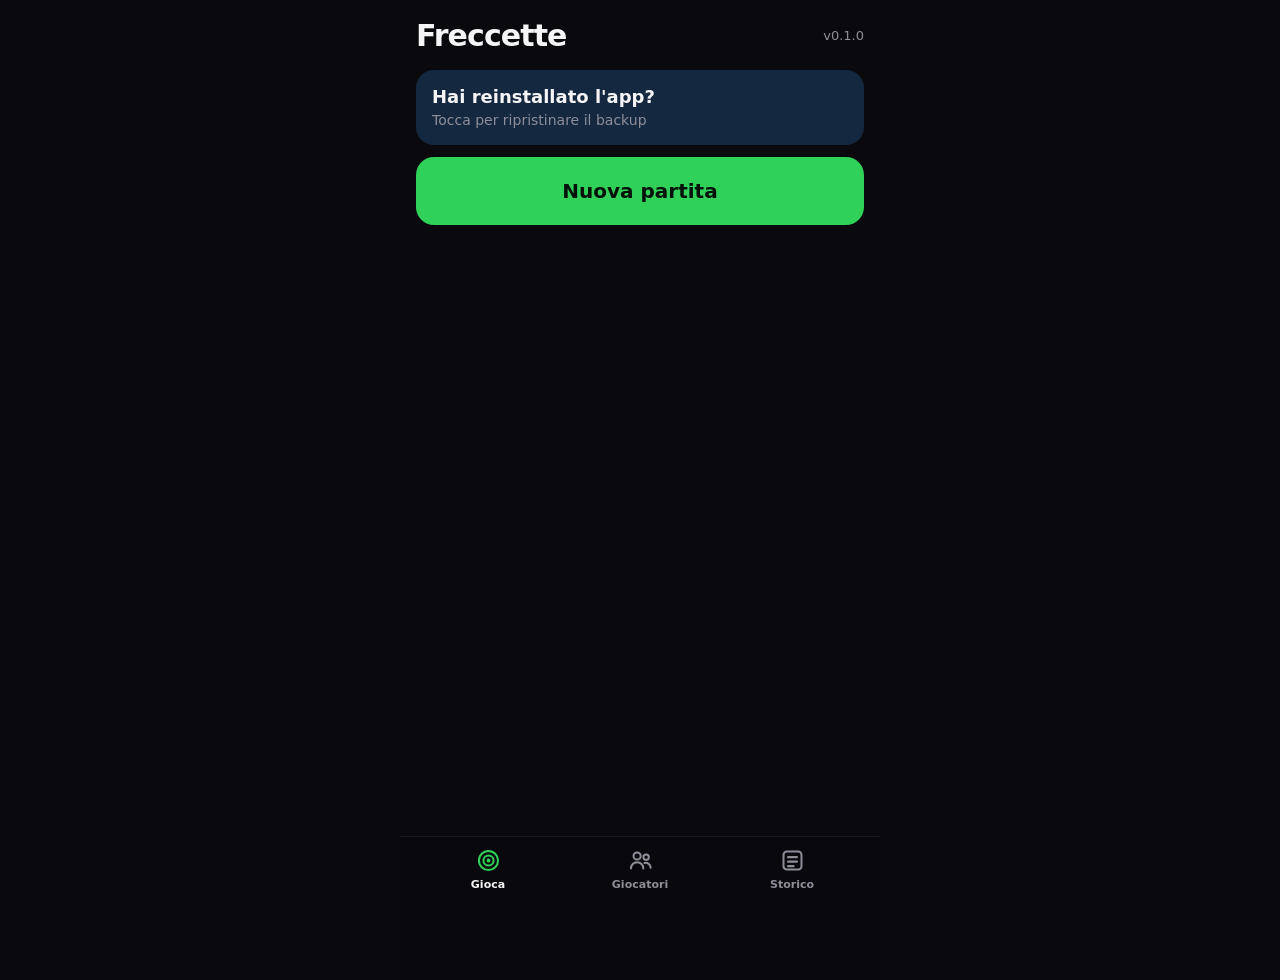
==== index.html @ 5a9f09fc "v0.1.0: app completa (schermate, partita, voce, bot, statistiche, backup) Co-Authored-By: Claude Opu" ====
<!doctype html>
<html lang="it">
<head>
<meta charset="utf-8">
<meta name="viewport" content="width=device-width,initial-scale=1,viewport-fit=cover">
<meta name="apple-mobile-web-app-capable" content="yes">
<meta name="mobile-web-app-capable" content="yes">
<meta name="apple-mobile-web-app-status-bar-style" content="black-translucent">
<meta name="apple-mobile-web-app-title" content="Freccette">
<meta name="theme-color" content="#0A0A0E">
<link rel="manifest" href="manifest.json">
<link rel="apple-touch-icon" href="img/icona-180.png">
<link rel="icon" href="img/icona-180.png">
<link rel="stylesheet" href="app.css">
<title>Freccette</title>
</head>
<body>
<main id="app" class="app"></main>
<nav id="tabbar" class="tabbar" hidden></nav>
<div id="sheet" class="sheet" hidden></div>
<input type="file" id="impfile" accept="application/json,.json" hidden>
<script src="js/board.js"></script>
<script src="js/checkout.js"></script>
<script src="js/parse.js"></script>
<script src="js/game.js"></script>
<script src="js/bot.js"></script>
<script src="js/stats.js"></script>
<script src="js/store.js"></script>
<script src="js/voice.js"></script>
<script src="js/app.js"></script>
<script src="js/views.js"></script>
<script src="js/play.js"></script>
</body>
</html>
---- app.css ----
:root {
  --bg: #0A0A0E;
  --surface: #16161C;
  --surface-2: #1E1E26;
  --line: #2A2A33;
  --text: #F5F5F7;
  --muted: #8E8E99;
  --green: #30D158;
  --red: #FF453A;
  --gold: #FFD60A;
  --accent: var(--green);
  --r: 18px;
  color-scheme: dark;
}
[hidden] { display: none !important; }
* { box-sizing: border-box; -webkit-tap-highlight-color: transparent; }
html, body { margin: 0; height: 100%; }
body {
  background: var(--bg); color: var(--text);
  font: 16px/1.4 -apple-system, BlinkMacSystemFont, "SF Pro Text", system-ui, sans-serif;
  -webkit-user-select: none; user-select: none; -webkit-font-smoothing: antialiased;
}
button, input { font: inherit; color: inherit; }
button { border: 0; background: none; padding: 0; cursor: pointer; touch-action: manipulation; }
button:disabled { opacity: .35; cursor: default; }
.num, .rem, .stat b, td b { font-variant-numeric: tabular-nums; }
.muted { color: var(--muted); }
.small { font-size: 13px; text-align: center; }

.app {
  max-width: 480px; margin: 0 auto; min-height: 100%;
  padding: calc(env(safe-area-inset-top) + 14px) 16px calc(env(safe-area-inset-bottom) + 24px);
  display: flex; flex-direction: column; gap: 12px;
}
/* Con il menu: la pagina scorre dentro, la barra resta in fondo (niente position: fixed, come Flow) */
body.has-tabs { position: fixed; inset: 0; display: flex; flex-direction: column; overflow: hidden; }
body.has-tabs .app { flex: 1 1 auto; min-height: 0; width: 100%; overflow-y: auto; -webkit-overflow-scrolling: touch; overscroll-behavior: contain; }
body.has-tabs .app > * { flex-shrink: 0; }
.tabbar {
  position: relative; z-index: 10; flex: none; width: 100%; max-width: 480px; margin: 0 auto;
  display: grid; grid-auto-flow: column; grid-auto-columns: 1fr;
  padding: 4px 12px max(calc(env(safe-area-inset-bottom) - 28px), 2px);
  background: color-mix(in srgb, var(--bg) 82%, transparent);
  -webkit-backdrop-filter: blur(18px) saturate(1.4); backdrop-filter: blur(18px) saturate(1.4);
  border-top: 1px solid rgba(255,255,255,.06);
}
.tabbar::after { content: ""; position: absolute; left: 0; right: 0; top: 100%; height: 80px; background: inherit; }
.tabbar button { display: flex; flex-direction: column; align-items: center; gap: 3px; padding: 6px 0; color: var(--muted); font-size: 11px; font-weight: 600; }
.tabbar svg { width: 27px; height: 27px; fill: none; stroke: currentColor; stroke-width: 1.8; stroke-linecap: round; stroke-linejoin: round; }
.tabbar button.on { color: var(--text); }
.tabbar button.on svg { stroke: var(--accent); }

/* Testata */
.top { display: flex; align-items: center; gap: 8px; min-height: 44px; }
.top h1 { margin: 0; font-size: 30px; font-weight: 800; letter-spacing: -.03em; flex: 1; overflow: hidden; text-overflow: ellipsis; white-space: nowrap; }
.back { font-size: 34px; line-height: 1; width: 36px; height: 44px; color: var(--accent); }
.ver { color: var(--muted); font-size: 13px; padding: 10px 0 10px 12px; }
h2 { margin: 10px 0 0; font-size: 15px; color: var(--muted); font-weight: 700; }
.sub { margin: -6px 0 0; color: var(--muted); }

/* Elementi comuni */
.card { display: flex; flex-direction: column; gap: 2px; width: 100%; text-align: left; padding: 14px 16px; border-radius: var(--r); background: var(--surface); }
.card em { font-style: normal; font-size: 12px; font-weight: 800; letter-spacing: .08em; text-transform: uppercase; color: var(--accent); }
.card b { font-size: 18px; }
.card b i, .big2 i { font-style: normal; color: var(--muted); }
.card span { color: var(--muted); font-size: 14px; }
.card.bk { background: color-mix(in srgb, #0A84FF 16%, var(--surface)); }
.card.big2 { display: block; font-size: 20px; }
.btn { display: block; width: 100%; padding: 14px; border-radius: 14px; background: var(--accent); color: #04120A; font-weight: 800; font-size: 17px; text-align: center; }
.btn.big { padding: 20px; font-size: 20px; border-radius: var(--r); }
.btn.ghost { background: var(--surface-2); color: var(--text); font-weight: 700; }
.btn.danger { background: var(--red); color: #fff; }
.btn.ghost.danger { background: var(--surface-2); color: var(--red); }
.row2 { display: flex; gap: 10px; }
.row2 > * { flex: 1; }

/* Nuova partita */
.field { display: flex; flex-direction: column; gap: 8px; }
.field > label { color: var(--muted); font-size: 14px; font-weight: 600; }
.seg { display: flex; background: var(--surface); border-radius: 12px; padding: 3px; }
.seg button { flex: 1; padding: 10px 0; border-radius: 10px; font-weight: 700; color: var(--muted); }
.seg button.on { background: var(--surface-2); color: var(--text); box-shadow: inset 0 0 0 1.5px var(--accent); }
.lineup { display: flex; flex-direction: column; gap: 6px; }
.pl { display: flex; align-items: center; gap: 10px; padding: 10px 12px; border-radius: 12px; background: var(--surface); }
.pl .n { color: var(--muted); width: 18px; }
.pl b { flex: 1; }
.pl button { width: 36px; height: 32px; border-radius: 8px; background: var(--surface-2); }
.chips { display: flex; flex-wrap: wrap; gap: 8px; }
.chip { padding: 9px 13px; border-radius: 999px; background: var(--surface-2); font-weight: 600; font-size: 15px; }
.chip.new { color: var(--accent); }
.chip.bot i { font-style: normal; color: var(--muted); font-size: 13px; }

/* Partita */
body.v-partita .app { gap: 8px; padding-bottom: calc(env(safe-area-inset-bottom) + 8px); }
.ptop { display: flex; align-items: center; justify-content: space-between; min-height: 40px; font-size: 15px; }
.ptop span { color: var(--muted); font-weight: 600; }
.ptop button { color: var(--accent); font-weight: 700; padding: 8px 0; }
.board { display: flex; flex-direction: column; gap: 4px; }
.prow { display: grid; grid-template-columns: 1fr 52px 52px 64px; align-items: center; padding: 7px 12px; border-radius: 12px; background: var(--surface); }
.prow.on { box-shadow: inset 0 0 0 2px var(--accent); }
/* riga dei titoli sopra il tabellone */
.prow.head { background: none; padding: 0 12px; font-size: 11px; color: var(--muted); text-align: center; }
.prow.head span:last-child { text-align: right; }
.prow b { overflow: hidden; text-overflow: ellipsis; white-space: nowrap; }
.prow .won, .prow .avg { color: var(--muted); text-align: center; font-size: 14px; }
.prow .rem { text-align: right; font-size: 22px; font-weight: 800; }
.now { display: flex; flex-direction: column; align-items: center; padding-top: 4px; }
.now .name { color: var(--muted); font-weight: 700; }
.now b { font-size: 76px; line-height: 1; font-weight: 800; letter-spacing: -.03em; }
.now b.bust { color: var(--red); font-size: 56px; }
.now .hint { color: var(--gold); font-weight: 800; font-size: 18px; min-height: 26px; }
.slots { display: grid; grid-template-columns: repeat(3, 1fr); gap: 8px; }
.slot { height: 52px; border-radius: 12px; background: var(--surface); color: var(--muted); font-size: 24px; font-weight: 800; }
.slot.f { color: var(--text); background: var(--surface-2); }
.status { margin: 0; text-align: center; color: var(--muted); font-size: 14px; min-height: 20px; }
.mic { width: 100%; padding: 16px; border-radius: var(--r); background: var(--surface-2); font-weight: 800; font-size: 19px; }
.mic.listening { background: var(--accent); color: #04120A; animation: pulse 1.2s ease-in-out infinite; }
.mic.paused, .mic.denied { color: var(--gold); }
@keyframes pulse { 50% { opacity: .75; } }
.pad { display: grid; grid-template-columns: repeat(5, 1fr); gap: 6px; }
.pad.off { opacity: .3; pointer-events: none; }
.key { height: 52px; border-radius: 10px; background: var(--surface); font-size: 19px; font-weight: 700; }
.key:active { background: var(--surface-2); }
.key.m { color: var(--gold); }
.key.m.on { background: var(--gold); color: #1A1400; }

/* Fine partita */
.win { display: flex; flex-direction: column; align-items: center; padding: 40px 0 10px; }
.win em { font-style: normal; color: var(--muted); font-weight: 700; }
.win b { font-size: 40px; font-weight: 800; color: var(--accent); text-align: center; }
table { width: 100%; border-collapse: collapse; }
.sum th, .sum td { padding: 10px 6px; text-align: center; border-bottom: 1px solid var(--line); }
.sum th:first-child { text-align: left; }
.sum tr:first-child th { color: var(--muted); font-size: 13px; }

/* Giocatori e storico */
.stats { display: grid; grid-template-columns: repeat(3, 1fr); gap: 8px; }
.stat { display: flex; flex-direction: column; align-items: center; padding: 12px 4px; border-radius: 14px; background: var(--surface); }
.stat b { font-size: 24px; font-weight: 800; }
.stat span { color: var(--muted); font-size: 12px; text-align: center; }
.chart { width: 100%; height: auto; background: var(--surface); border-radius: 14px; }
.chart polyline { fill: none; stroke: var(--accent); stroke-width: 2.5; stroke-linejoin: round; }
.chart circle { fill: var(--accent); }
.chart text { fill: var(--muted); font-size: 11px; }
.mrow .when { font-size: 13px; }
.mrow .when em { color: var(--gold); text-transform: none; letter-spacing: 0; font-size: 13px; }
.legt th { color: var(--muted); font-size: 13px; font-weight: 600; padding: 4px; }
.legt td { text-align: center; padding: 6px 4px; border-top: 1px solid var(--line); }
.legt td b { display: block; font-size: 17px; }
.legt td small { color: var(--muted); font-size: 11px; }
.legt td.win b { color: var(--accent); }
.legt s { color: var(--red); text-decoration: none; font-size: 14px; }

/* Finestrella e avviso */
.sheet { position: fixed; inset: 0; z-index: 50; display: flex; align-items: flex-end; justify-content: center; padding: 16px 16px calc(env(safe-area-inset-bottom) + 16px); background: rgba(0,0,0,.55); }
.sheetbox { max-width: 448px; gap: 12px; }
.sheetbox p { margin: 0; font-size: 17px; }
.stitle { font-size: 18px; }
.input { width: 100%; padding: 14px; border-radius: 12px; border: 1px solid var(--line); background: var(--bg); font-size: 18px; -webkit-user-select: text; user-select: text; }
.toast { position: fixed; left: 50%; bottom: calc(env(safe-area-inset-bottom) + 90px); transform: translate(-50%, 20px); opacity: 0; transition: .2s; z-index: 60;
  padding: 12px 20px; border-radius: 999px; background: var(--text); color: var(--bg); font-weight: 800; pointer-events: none; }
.toast.on { opacity: 1; transform: translate(-50%, 0); }
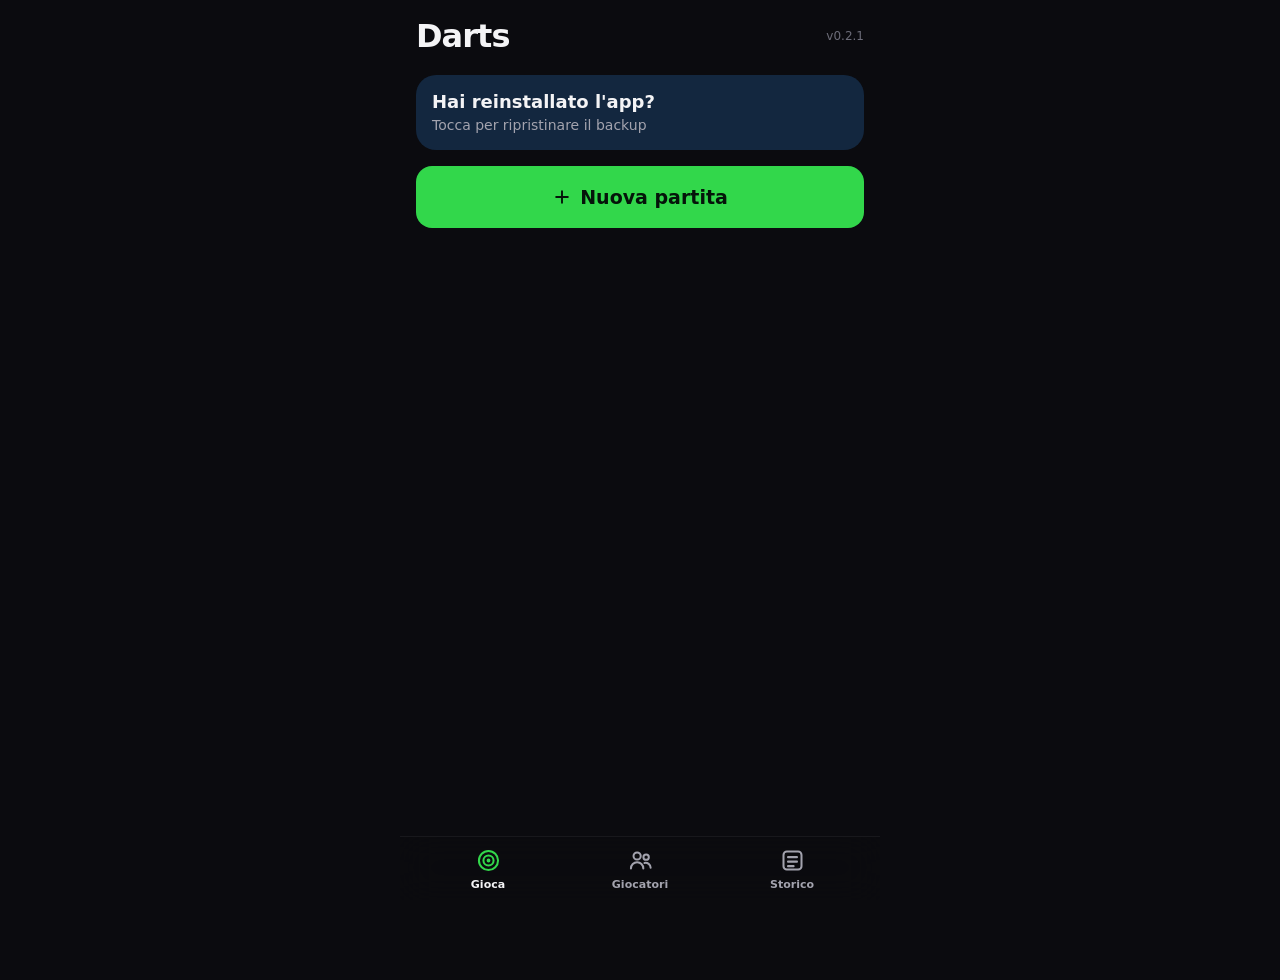
==== commit 4e79da21: "v0.2.1: nome Darts e logo con la freccetta - nome Darts (manifest, titolo, testata di Gioca) - icone" ====
--- a/index.html
+++ b/index.html
@@ -6,13 +6,13 @@
 <meta name="apple-mobile-web-app-capable" content="yes">
 <meta name="mobile-web-app-capable" content="yes">
 <meta name="apple-mobile-web-app-status-bar-style" content="black-translucent">
-<meta name="apple-mobile-web-app-title" content="Freccette">
-<meta name="theme-color" content="#0A0A0E">
+<meta name="apple-mobile-web-app-title" content="Darts">
+<meta name="theme-color" content="#0B0B0F">
 <link rel="manifest" href="manifest.json">
-<link rel="apple-touch-icon" href="img/icona-180.png">
-<link rel="icon" href="img/icona-180.png">
+<link rel="apple-touch-icon" href="img/darts-180.png">
+<link rel="icon" href="img/darts-180.png">
 <link rel="stylesheet" href="app.css">
-<title>Freccette</title>
+<title>Darts</title>
 </head>
 <body>
 <main id="app" class="app"></main>
--- a/app.css
+++ b/app.css
@@ -1,15 +1,20 @@
+/* Colori (bozza «Notte» 2): grigi su 4 livelli + un solo verde per azioni e chi tira; oro solo chiusure, rosso solo sballo */
 :root {
-  --bg: #0A0A0E;
-  --surface: #16161C;
-  --surface-2: #1E1E26;
-  --line: #2A2A33;
-  --text: #F5F5F7;
-  --muted: #8E8E99;
-  --green: #30D158;
+  --bg: #0B0B0F;
+  --surface: #15151B;
+  --surface-2: #1C1C24;
+  --surface-3: #262630;
+  --line: rgba(255,255,255,.06);
+  --text: #F4F4F6;
+  --muted: #A3A3AE;
+  --faint: #6C6C78;
+  --green: #32D74B;
+  --ink: #05140A;
+  --soft: rgba(50,215,75,.14);
   --red: #FF453A;
   --gold: #FFD60A;
   --accent: var(--green);
-  --r: 18px;
+  --r: 20px;
   color-scheme: dark;
 }
 [hidden] { display: none !important; }
@@ -30,8 +35,9 @@
 .app {
   max-width: 480px; margin: 0 auto; min-height: 100%;
   padding: calc(env(safe-area-inset-top) + 14px) 16px calc(env(safe-area-inset-bottom) + 24px);
-  display: flex; flex-direction: column; gap: 12px;
-}
+  display: flex; flex-direction: column; gap: 16px;
+}
+svg.i { width: 20px; height: 20px; fill: none; stroke: currentColor; stroke-width: 1.9; stroke-linecap: round; stroke-linejoin: round; flex: none; }
 /* Con il menu: la pagina scorre dentro, la barra resta in fondo (niente position: fixed, come Flow) */
 body.has-tabs { position: fixed; inset: 0; display: flex; flex-direction: column; overflow: hidden; }
 body.has-tabs .app { flex: 1 1 auto; min-height: 0; width: 100%; overflow-y: auto; -webkit-overflow-scrolling: touch; overscroll-behavior: contain; }
@@ -52,9 +58,9 @@
 
 /* Testata */
 .top { display: flex; align-items: center; gap: 8px; min-height: 44px; }
-.top h1 { margin: 0; font-size: 30px; font-weight: 800; letter-spacing: -.03em; flex: 1; overflow: hidden; text-overflow: ellipsis; white-space: nowrap; }
+.top h1 { margin: 0; font-size: 32px; font-weight: 800; letter-spacing: -.03em; flex: 1; overflow: hidden; text-overflow: ellipsis; white-space: nowrap; }
 .back { font-size: 34px; line-height: 1; width: 36px; height: 44px; color: var(--accent); }
-.ver { color: var(--muted); font-size: 13px; padding: 10px 0 10px 12px; }
+.ver { color: var(--faint); font-size: 12px; padding: 10px 0 10px 12px; }
 h2 { margin: 10px 0 0; font-size: 15px; color: var(--muted); font-weight: 700; }
 .sub { margin: -6px 0 0; color: var(--muted); }
 
@@ -66,63 +72,163 @@
 .card span { color: var(--muted); font-size: 14px; }
 .card.bk { background: color-mix(in srgb, #0A84FF 16%, var(--surface)); }
 .card.big2 { display: block; font-size: 20px; }
-.btn { display: block; width: 100%; padding: 14px; border-radius: 14px; background: var(--accent); color: #04120A; font-weight: 800; font-size: 17px; text-align: center; }
-.btn.big { padding: 20px; font-size: 20px; border-radius: var(--r); }
+.btn { display: flex; align-items: center; justify-content: center; gap: 8px; width: 100%; padding: 15px; border-radius: 14px; background: var(--accent); color: var(--ink); font-weight: 800; font-size: 17px; text-align: center; }
+.btn svg.i { stroke-width: 2.3; }
+.btn.big { padding: 18px; font-size: 19px; border-radius: 16px; }
 .btn.ghost { background: var(--surface-2); color: var(--text); font-weight: 700; }
+.btn.ghost svg.i { color: var(--accent); stroke-width: 1.9; }
 .btn.danger { background: var(--red); color: #fff; }
 .btn.ghost.danger { background: var(--surface-2); color: var(--red); }
 .row2 { display: flex; gap: 10px; }
 .row2 > * { flex: 1; }
 
-/* Nuova partita */
-.field { display: flex; flex-direction: column; gap: 8px; }
-.field > label { color: var(--muted); font-size: 14px; font-weight: 600; }
-.seg { display: flex; background: var(--surface); border-radius: 12px; padding: 3px; }
-.seg button { flex: 1; padding: 10px 0; border-radius: 10px; font-weight: 700; color: var(--muted); }
-.seg button.on { background: var(--surface-2); color: var(--text); box-shadow: inset 0 0 0 1.5px var(--accent); }
-.lineup { display: flex; flex-direction: column; gap: 6px; }
-.pl { display: flex; align-items: center; gap: 10px; padding: 10px 12px; border-radius: 12px; background: var(--surface); }
-.pl .n { color: var(--muted); width: 18px; }
-.pl b { flex: 1; }
-.pl button { width: 36px; height: 32px; border-radius: 8px; background: var(--surface-2); }
-.chips { display: flex; flex-wrap: wrap; gap: 8px; }
-.chip { padding: 9px 13px; border-radius: 999px; background: var(--surface-2); font-weight: 600; font-size: 15px; }
-.chip.new { color: var(--accent); }
-.chip.bot i { font-style: normal; color: var(--muted); font-size: 13px; }
-
-/* Partita */
-body.v-partita .app { gap: 8px; padding-bottom: calc(env(safe-area-inset-bottom) + 8px); }
-.ptop { display: flex; align-items: center; justify-content: space-between; min-height: 40px; font-size: 15px; }
-.ptop span { color: var(--muted); font-weight: 600; }
-.ptop button { color: var(--accent); font-weight: 700; padding: 8px 0; }
-.board { display: flex; flex-direction: column; gap: 4px; }
-.prow { display: grid; grid-template-columns: 1fr 52px 52px 64px; align-items: center; padding: 7px 12px; border-radius: 12px; background: var(--surface); }
-.prow.on { box-shadow: inset 0 0 0 2px var(--accent); }
-/* riga dei titoli sopra il tabellone */
-.prow.head { background: none; padding: 0 12px; font-size: 11px; color: var(--muted); text-align: center; }
-.prow.head span:last-child { text-align: right; }
-.prow b { overflow: hidden; text-overflow: ellipsis; white-space: nowrap; }
-.prow .won, .prow .avg { color: var(--muted); text-align: center; font-size: 14px; }
-.prow .rem { text-align: right; font-size: 22px; font-weight: 800; }
-.now { display: flex; flex-direction: column; align-items: center; padding-top: 4px; }
-.now .name { color: var(--muted); font-weight: 700; }
-.now b { font-size: 76px; line-height: 1; font-weight: 800; letter-spacing: -.03em; }
-.now b.bust { color: var(--red); font-size: 56px; }
-.now .hint { color: var(--gold); font-weight: 800; font-size: 18px; min-height: 26px; }
-.slots { display: grid; grid-template-columns: repeat(3, 1fr); gap: 8px; }
-.slot { height: 52px; border-radius: 12px; background: var(--surface); color: var(--muted); font-size: 24px; font-weight: 800; }
+/* Testi: 4 misure */
+.t-label { font-size: 12px; font-weight: 600; letter-spacing: .05em; text-transform: uppercase; color: var(--faint); }
+.t-body { font-size: 16px; font-weight: 600; color: var(--text); }
+.t-meta { font-size: 13px; color: var(--muted); }
+
+/* Tondi dei giocatori: tinta tenue + iniziale colorata */
+.av { width: 36px; height: 36px; border-radius: 50%; display: grid; place-items: center; font-weight: 800; font-size: 15px; flex: none; }
+.av.l { width: 48px; height: 48px; font-size: 18px; }
+.av.xs { width: 22px; height: 22px; font-size: 11px; }
+.av svg.i { width: 60%; height: 60%; }
+.a1 { background: rgba(50,215,75,.16); color: #5BE374; }
+.a2 { background: rgba(10,132,255,.18); color: #5AA9FF; }
+.a3 { background: rgba(255,159,10,.18); color: #FFB340; }
+.a4 { background: rgba(191,90,242,.18); color: #D08BF6; }
+.ab { background: var(--surface-3); color: var(--muted); }
+
+/* Gioca */
+.hero { background: var(--surface); border-radius: var(--r); padding: 16px; display: flex; flex-direction: column; gap: 14px; }
+.hero .head { display: flex; align-items: center; gap: 12px; }
+.hero .head .t { display: flex; flex-direction: column; gap: 2px; min-width: 0; }
+.hero .t-meta b { font-weight: 600; color: var(--text); } .hero .t-meta i { font-style: normal; }
+.stack { display: flex; flex: none; } .stack .av { box-shadow: 0 0 0 3px var(--surface); } .stack .av + .av { margin-left: -10px; }
+.rowhead { display: flex; justify-content: space-between; align-items: center; padding: 0 4px; margin: 4px 0 -8px; }
+.link { color: var(--accent); font-size: 13px; font-weight: 600; padding: 6px 0 6px 12px; }
+.tiles { display: grid; grid-template-columns: repeat(3, 1fr); background: var(--surface); border-radius: var(--r); }
+.tile { padding: 14px 12px; display: flex; flex-direction: column; gap: 2px; min-width: 0; }
+.tile + .tile { border-left: 1px solid var(--line); }
+.tile b { font-size: 26px; font-weight: 800; letter-spacing: -.02em; }
+.tile span { font-size: 12px; color: var(--muted); }
+
+/* Elenchi a gruppi (come Impostazioni) */
+.group { display: flex; flex-direction: column; gap: 8px; }
+.ghead { display: flex; justify-content: space-between; align-items: baseline; padding: 0 4px; }
+.cnt { color: var(--faint); font-size: 12px; }
+.list { background: var(--surface); border-radius: var(--r); overflow: hidden; }
+.li { display: flex; align-items: center; gap: 12px; padding: 8px 10px 8px 12px; min-height: 54px; background: var(--surface); position: relative; }
+.li + .li { border-top: 1px solid var(--line); }
+.li .o { width: 16px; color: var(--faint); font-weight: 700; text-align: center; font-size: 14px; }
+.li .name { flex: 1; font-size: 16px; font-weight: 600; min-width: 0; overflow: hidden; text-overflow: ellipsis; white-space: nowrap; }
+.li .grip { color: var(--faint); letter-spacing: -2px; padding: 10px 8px; touch-action: none; cursor: grab; }
+.li .rm { width: 30px; height: 30px; border-radius: 50%; background: var(--surface-3); display: grid; place-items: center; color: var(--muted); font-size: 13px; }
+.li.empty { color: var(--faint); justify-content: center; font-size: 14px; }
+.li.drag { z-index: 2; background: var(--surface-2); box-shadow: 0 8px 24px rgba(0,0,0,.5); }
+.pick { display: flex; gap: 14px; overflow-x: auto; padding: 2px 4px; scrollbar-width: none; }
+.pick::-webkit-scrollbar { display: none; }
+.pk { display: flex; flex-direction: column; align-items: center; gap: 6px; width: 56px; flex: none; font-size: 12px; color: var(--muted); text-align: center; }
+.pk span:last-child { width: 100%; overflow: hidden; text-overflow: ellipsis; white-space: nowrap; }
+.pk.in .av { box-shadow: 0 0 0 2px var(--bg), 0 0 0 3.5px var(--accent); }
+.pk.in { color: var(--text); }
+.pk.add .av { background: transparent; box-shadow: inset 0 0 0 1.5px var(--faint); color: var(--muted); font-size: 22px; font-weight: 400; }
+.bots { display: grid; grid-template-columns: repeat(5, 1fr); gap: 6px; }
+.bot { background: var(--surface); border-radius: 14px; padding: 10px 0 9px; display: flex; flex-direction: column; align-items: center; gap: 4px; min-width: 0; }
+.bot b { font-size: 20px; font-weight: 800; letter-spacing: -.02em; }
+.bot > span:not(.meter) { font-size: 10px; letter-spacing: -.02em; color: var(--muted); font-weight: 600; max-width: 100%; overflow: hidden; text-overflow: clip; white-space: nowrap; }
+.meter { display: flex; gap: 2px; } .meter i { width: 5px; height: 5px; border-radius: 50%; background: rgba(255,255,255,.12); } .meter i.f { background: var(--muted); }
+.bot.in { background: var(--soft); box-shadow: inset 0 0 0 1.5px var(--accent); } .bot.in b { color: var(--accent); } .bot.in .meter i.f { background: var(--accent); }
+.set { display: flex; align-items: center; justify-content: space-between; gap: 10px; padding: 8px 8px 8px 14px; min-height: 52px; }
+.set + .set { border-top: 1px solid var(--line); }
+.set > span { font-size: 15px; font-weight: 600; min-width: 0; }
+.set > span small { display: block; font-size: 12px; font-weight: 400; color: var(--faint); }
+.seg { display: flex; background: var(--surface); border-radius: 12px; padding: 2px; }
+.set .seg { background: var(--bg); flex: none; }
+.seg button { flex: 1; white-space: nowrap; min-width: 40px; padding: 8px 10px; border-radius: 10px; font-size: 14px; font-weight: 700; color: var(--faint); }
+.seg button.on { background: var(--surface-3); color: var(--text); box-shadow: inset 0 0 0 1.5px var(--accent); }
+.foot { display: flex; flex-direction: column; gap: 8px; margin-top: 4px; }
+.summary { margin: 0; text-align: center; font-size: 13px; color: var(--muted); }
+
+/* Giocatori */
+.prow { display: flex; align-items: center; gap: 12px; padding: 12px; min-height: 70px; width: 100%; text-align: left; }
+.prow + .prow { border-top: 1px solid var(--line); }
+.prow .t { flex: 1; display: flex; flex-direction: column; gap: 3px; min-width: 0; }
+.meta { display: flex; gap: 14px; font-size: 13px; color: var(--muted); }
+.meta > span { display: flex; align-items: center; gap: 5px; } .meta svg.i { width: 14px; height: 14px; color: var(--faint); }
+.meta b { color: var(--text); font-weight: 700; }
+.chev { color: var(--faint); font-size: 22px; }
+svg.crown { color: var(--gold); width: 15px; height: 15px; margin-left: 5px; vertical-align: -2px; }
+
+/* Partita: riquadri tutti uguali, chi tira ha il bordo verde */
+body.v-partita { position: fixed; inset: 0; overflow: hidden; }
+body.v-partita .app { height: 100%; gap: 0; padding-bottom: 0; }
+.ptop { display: grid; grid-template-columns: auto minmax(0, 1fr) auto; align-items: center; gap: 8px; min-height: 44px; }
+.ptop .x { justify-self: start; color: var(--muted); font-size: 15px; font-weight: 600; padding: 8px 0; white-space: nowrap; }
+.ptop .mid { text-align: center; display: flex; flex-direction: column; line-height: 1.25; min-width: 0; }
+.ptop .mid b { font-size: 15px; } .ptop .mid span { font-size: 11.5px; color: var(--faint); white-space: nowrap; overflow: hidden; text-overflow: ellipsis; }
+.vbtn { justify-self: end; display: flex; align-items: center; gap: 5px; background: var(--surface); border-radius: 999px; padding: 7px 11px 7px 9px; font-size: 12px; font-weight: 700; color: var(--muted); white-space: nowrap; }
+.vbtn svg.i { width: 15px; height: 15px; color: var(--accent); }
+.pcs { display: grid; grid-template-columns: 1fr 1fr; gap: 8px; margin-top: 10px; }
+.pcs.n1 { grid-template-columns: 1fr; }
+.pc { background: var(--surface); border-radius: var(--r); padding: 12px 12px 10px; display: flex; flex-direction: column; gap: 5px; min-width: 0; }
+.pc .nm { display: flex; align-items: center; gap: 7px; font-size: 14px; font-weight: 700; color: var(--muted); min-width: 0; }
+.pc .nmt { overflow: hidden; text-overflow: ellipsis; white-space: nowrap; }
+.pc .dot { width: 7px; height: 7px; border-radius: 50%; background: var(--accent); margin-left: auto; flex: none; box-shadow: 0 0 0 4px var(--soft); }
+.pc .sc { font-size: 56px; font-weight: 800; letter-spacing: -.035em; line-height: 1; color: var(--muted); }
+.pc .sc.bust { color: var(--red); font-size: 40px; line-height: 1.4; }
+.pc .co { font-size: 13px; font-weight: 700; color: var(--gold); min-height: 17px; white-space: nowrap; overflow: hidden; text-overflow: ellipsis; }
+.pc .co.need { color: var(--faint); font-weight: 600; }
+.pips { display: flex; flex-direction: column; gap: 4px; }
+.pip { display: flex; align-items: center; gap: 6px; font-size: 10.5px; letter-spacing: .05em; text-transform: uppercase; color: var(--faint); font-weight: 600; }
+.pip span { width: 26px; }
+.pip i { width: 9px; height: 9px; border-radius: 50%; box-shadow: inset 0 0 0 1.5px var(--surface-3); }
+.pip i.f { background: var(--text); box-shadow: none; }
+.pc .avg { display: flex; justify-content: space-between; gap: 6px; font-size: 12px; color: var(--faint); border-top: 1px solid var(--line); padding-top: 7px; margin-top: auto; }
+.pc .avg b { color: var(--muted); font-weight: 700; }
+.pc.on { background: var(--surface-2); box-shadow: inset 0 0 0 2px var(--accent); }
+.pc.on .nm, .pc.on .sc { color: var(--text); }
+.pc.on .sc.bust { color: var(--red); }
+.pc.on .pip i.f { background: var(--accent); }
+.pcs.n3 .pc, .pcs.n4 .pc { gap: 3px; } .pcs.n3 .sc, .pcs.n4 .sc { font-size: 42px; } .pcs.n3 .avg, .pcs.n4 .avg { display: none; }
+.slots { display: grid; grid-template-columns: repeat(3, 1fr); gap: 8px; margin-top: 14px; }
+.slot { height: 54px; border-radius: 14px; background: var(--surface); color: var(--faint); font-size: 22px; font-weight: 800; }
 .slot.f { color: var(--text); background: var(--surface-2); }
-.status { margin: 0; text-align: center; color: var(--muted); font-size: 14px; min-height: 20px; }
-.mic { width: 100%; padding: 16px; border-radius: var(--r); background: var(--surface-2); font-weight: 800; font-size: 19px; }
-.mic.listening { background: var(--accent); color: #04120A; animation: pulse 1.2s ease-in-out infinite; }
-.mic.paused, .mic.denied { color: var(--gold); }
-@keyframes pulse { 50% { opacity: .75; } }
-.pad { display: grid; grid-template-columns: repeat(5, 1fr); gap: 6px; }
-.pad.off { opacity: .3; pointer-events: none; }
-.key { height: 52px; border-radius: 10px; background: var(--surface); font-size: 19px; font-weight: 700; }
+.status { margin: 8px 0 0; text-align: center; color: var(--muted); font-size: 13px; min-height: 18px; }
+.micwrap { flex: 1; min-height: 160px; display: flex; flex-direction: column; align-items: center; justify-content: center; gap: 18px; }
+.mic { width: 120px; height: 120px; border-radius: 50%; background: var(--surface-2); color: var(--accent); display: grid; place-items: center;
+  box-shadow: 0 0 0 12px var(--soft); transition: background .15s, color .15s; }
+.mic svg.i { width: 42px; height: 42px; stroke-width: 2.2; }
+.mic.listening { background: var(--accent); color: var(--ink); box-shadow: 0 0 0 12px rgba(50,215,75,.18), 0 0 0 26px rgba(50,215,75,.06); animation: pulse 1.4s ease-in-out infinite; }
+.mic.paused { color: var(--gold); box-shadow: 0 0 0 12px rgba(255,214,10,.1); }
+@keyframes pulse { 50% { box-shadow: 0 0 0 16px rgba(50,215,75,.2), 0 0 0 34px rgba(50,215,75,.04); } }
+.hint { margin: 0; text-align: center; font-size: 13px; color: var(--muted); }
+.pfoot { display: grid; grid-template-columns: 1fr 1fr; gap: 8px; padding: 10px 0 calc(env(safe-area-inset-bottom) + 12px); }
+.pfoot .btn1, .pfoot .btn2 { display: flex; align-items: center; justify-content: center; gap: 8px; padding: 13px 6px; border-radius: 14px; font-size: 15px; font-weight: 700; }
+.pfoot .btn2 { background: var(--surface-2); color: var(--text); }
+.pfoot .btn2 svg.i { color: var(--muted); width: 18px; height: 18px; }
+.pfoot .btn1 { background: var(--accent); color: var(--ink); font-weight: 800; }
+.pfoot .btn1 svg.i { stroke-width: 2.4; width: 18px; height: 18px; }
+/* tastiera che sale da sotto */
+.kpad { position: fixed; left: 0; right: 0; bottom: 0; z-index: 20; max-width: 480px; margin: 0 auto;
+  display: grid; grid-template-columns: repeat(5, 1fr); gap: 6px; padding: 14px 14px calc(env(safe-area-inset-bottom) + 14px);
+  background: #17171F; border-radius: 26px 26px 0 0; box-shadow: 0 -10px 30px rgba(0,0,0,.5);
+  transform: translateY(105%); transition: transform .25s ease; }
+.kpad.open { transform: none; }
+/* in cima alla tastiera: chi tira, quanto resta, chiusura e tiri del turno (visibili anche con 4 giocatori) */
+.khead { grid-column: 1 / -1; display: flex; align-items: baseline; gap: 10px; padding: 0 4px; }
+.khead b { font-weight: 700; color: var(--muted); max-width: 40%; overflow: hidden; text-overflow: ellipsis; white-space: nowrap; }
+.khead span { font-size: 26px; font-weight: 800; }
+.khead span.bust { color: var(--red); font-size: 20px; }
+.khead em { font-style: normal; color: var(--gold); font-weight: 800; margin-left: auto; white-space: nowrap; }
+.khead em.need { color: var(--faint); font-weight: 600; font-size: 13px; }
+.kslots { grid-column: 1 / -1; display: flex; gap: 8px; margin-bottom: 4px; }
+.kslots .slot { flex: 1; max-width: none; height: 44px; font-size: 20px; background: #22222C; }
+.kslots .slot.f { background: #2C2C38; }
+.key { height: 48px; border-radius: 12px; background: #22222C; font-size: 19px; font-weight: 700; }
 .key:active { background: var(--surface-2); }
 .key.m { color: var(--gold); }
 .key.m.on { background: var(--gold); color: #1A1400; }
+.key.close { grid-column: 1 / -1; height: 44px; background: none; color: var(--muted); font-size: 15px; font-weight: 600; }
 
 /* Fine partita */
 .win { display: flex; flex-direction: column; align-items: center; padding: 40px 0 10px; }
@@ -156,7 +262,7 @@
 .sheetbox { max-width: 448px; gap: 12px; }
 .sheetbox p { margin: 0; font-size: 17px; }
 .stitle { font-size: 18px; }
-.input { width: 100%; padding: 14px; border-radius: 12px; border: 1px solid var(--line); background: var(--bg); font-size: 18px; -webkit-user-select: text; user-select: text; }
+.input { width: 100%; padding: 14px; border-radius: 12px; border: 1px solid var(--surface-3); background: var(--bg); font-size: 18px; -webkit-user-select: text; user-select: text; }
 .toast { position: fixed; left: 50%; bottom: calc(env(safe-area-inset-bottom) + 90px); transform: translate(-50%, 20px); opacity: 0; transition: .2s; z-index: 60;
   padding: 12px 20px; border-radius: 999px; background: var(--text); color: var(--bg); font-weight: 800; pointer-events: none; }
 .toast.on { opacity: 1; transform: translate(-50%, 0); }
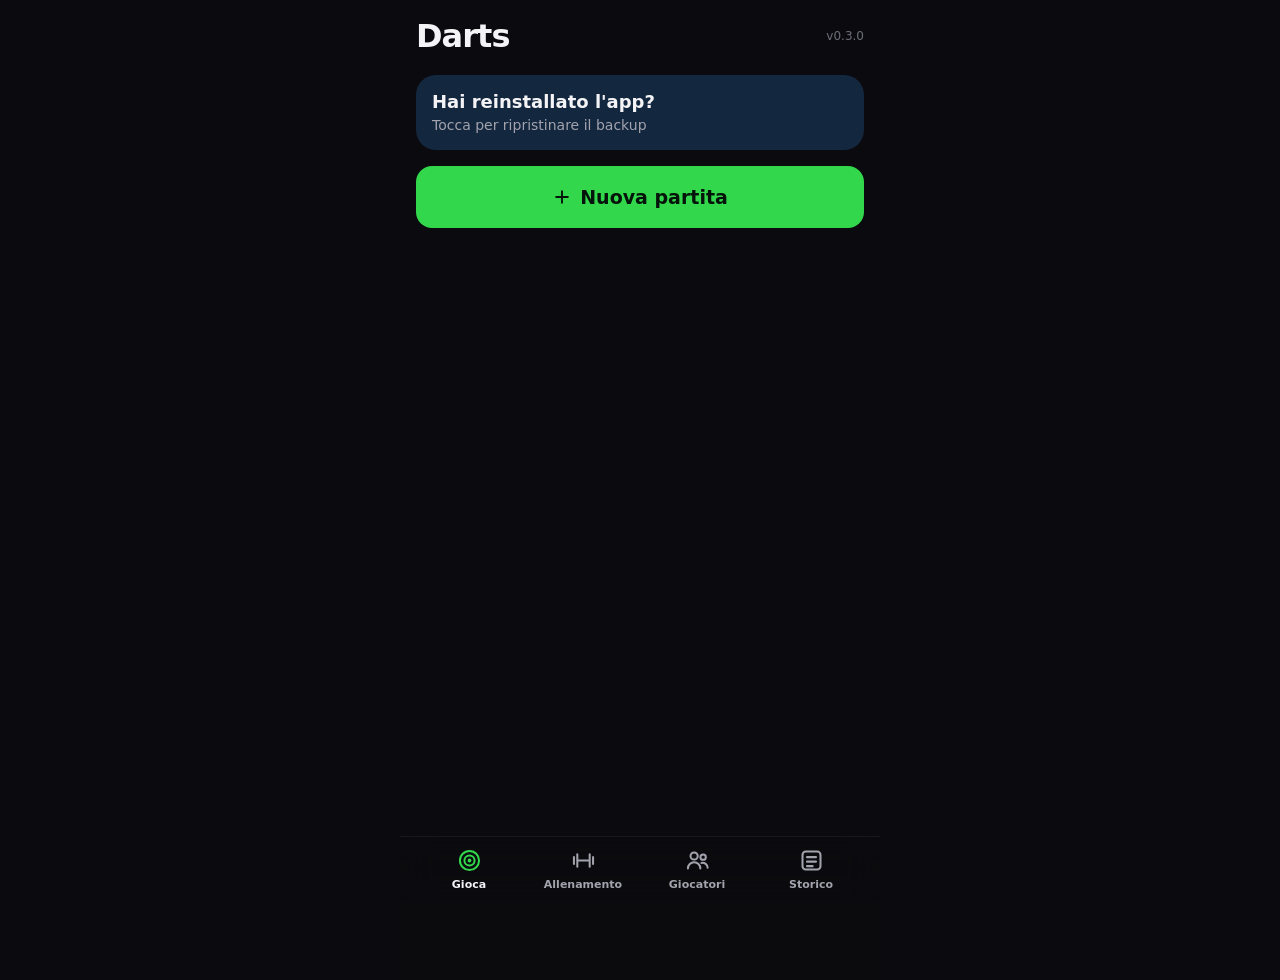
==== commit d66153c3: "v0.3.0: Allenamento, leg e set personali, tasto ⌫ - scheda Allenamento: giro del mondo, dei doppi, d" ====
--- a/index.html
+++ b/index.html
@@ -24,11 +24,13 @@
 <script src="js/parse.js"></script>
 <script src="js/game.js"></script>
 <script src="js/bot.js"></script>
+<script src="js/train.js"></script>
 <script src="js/stats.js"></script>
 <script src="js/store.js"></script>
 <script src="js/voice.js"></script>
 <script src="js/app.js"></script>
 <script src="js/views.js"></script>
 <script src="js/play.js"></script>
+<script src="js/drill.js"></script>
 </body>
 </html>
--- a/app.css
+++ b/app.css
@@ -125,7 +125,7 @@
 .li .rm { width: 30px; height: 30px; border-radius: 50%; background: var(--surface-3); display: grid; place-items: center; color: var(--muted); font-size: 13px; }
 .li.empty { color: var(--faint); justify-content: center; font-size: 14px; }
 .li.drag { z-index: 2; background: var(--surface-2); box-shadow: 0 8px 24px rgba(0,0,0,.5); }
-.pick { display: flex; gap: 14px; overflow-x: auto; padding: 2px 4px; scrollbar-width: none; }
+.pick { display: flex; gap: 14px; overflow-x: auto; padding: 6px 6px; margin: -4px -2px; scrollbar-width: none; }   /* spazio per il cerchio verde, che se no viene tagliato */
 .pick::-webkit-scrollbar { display: none; }
 .pk { display: flex; flex-direction: column; align-items: center; gap: 6px; width: 56px; flex: none; font-size: 12px; color: var(--muted); text-align: center; }
 .pk span:last-child { width: 100%; overflow: hidden; text-overflow: ellipsis; white-space: nowrap; }
@@ -146,6 +146,14 @@
 .set .seg { background: var(--bg); flex: none; }
 .seg button { flex: 1; white-space: nowrap; min-width: 40px; padding: 8px 10px; border-radius: 10px; font-size: 14px; font-weight: 700; color: var(--faint); }
 .seg button.on { background: var(--surface-3); color: var(--text); box-shadow: inset 0 0 0 1.5px var(--accent); }
+.step { display: flex; align-items: center; background: var(--bg); border-radius: 10px; padding: 2px; flex: none; }
+.step b { min-width: 44px; text-align: center; font-size: 17px; font-weight: 800; }
+.step button { width: 36px; height: 34px; border-radius: 8px; display: grid; place-items: center; background: var(--surface-3); font-size: 19px; font-weight: 700; }
+.step button:disabled { background: transparent; color: var(--faint); opacity: 1; }
+.sub2 { display: flex; justify-content: flex-end; padding: 0 8px 10px 14px; margin-top: -4px; }
+.sub2 .seg { background: var(--bg); }
+.sub2 .seg button { flex: none; }
+.sub2 + .set { border-top: 1px solid var(--line); }
 .foot { display: flex; flex-direction: column; gap: 8px; margin-top: 4px; }
 .summary { margin: 0; text-align: center; font-size: 13px; color: var(--muted); }
 
@@ -228,7 +236,10 @@
 .key:active { background: var(--surface-2); }
 .key.m { color: var(--gold); }
 .key.m.on { background: var(--gold); color: #1A1400; }
-.key.close { grid-column: 1 / -1; height: 44px; background: none; color: var(--muted); font-size: 15px; font-weight: 600; }
+.key.close { grid-column: span 2; height: 44px; background: none; color: var(--muted); font-size: 15px; font-weight: 600; }
+.key.bk { grid-column: span 3; height: 44px; display: grid; place-items: center; background: #2C2C38; }
+.key.bk.wide { grid-column: 1 / -1; }
+.key.bk svg.i { width: 24px; height: 24px; }
 
 /* Fine partita */
 .win { display: flex; flex-direction: column; align-items: center; padding: 40px 0 10px; }
@@ -257,6 +268,39 @@
 .legt td.win b { color: var(--accent); }
 .legt s { color: var(--red); text-decoration: none; font-size: 14px; }
 
+/* Allenamento */
+body.v-allenamento { position: fixed; inset: 0; overflow: hidden; }
+body.v-allenamento .app { height: 100%; gap: 0; padding-bottom: 0; }
+.dr { display: flex; align-items: center; gap: 12px; padding: 12px; min-height: 68px; width: 100%; text-align: left; }
+.dr + .dr { border-top: 1px solid var(--line); }
+.dr .ic { width: 40px; height: 40px; border-radius: 12px; background: var(--surface-3); display: grid; place-items: center; color: var(--accent); flex: none; }
+.dr .ic svg.i { width: 22px; height: 22px; }
+.dr .t { flex: 1; display: flex; flex-direction: column; gap: 2px; min-width: 0; }
+.dr .t b { font-size: 16px; } .dr .t > span { font-size: 12.5px; color: var(--muted); }
+.dr .t em { font-style: normal; color: var(--accent); font-weight: 700; }
+.rec { text-align: right; display: flex; flex-direction: column; flex: none; } .rec b { font-size: 16px; font-weight: 800; } .rec span { font-size: 11px; color: var(--faint); }
+.tgt { margin-top: 10px; background: var(--surface-2); border-radius: var(--r); box-shadow: inset 0 0 0 2px var(--accent); padding: 14px 16px; display: flex; flex-direction: column; align-items: center; gap: 6px; }
+.tgt .lab { font-size: 12px; color: var(--faint); text-transform: uppercase; letter-spacing: .06em; font-weight: 600; }
+.tgt .big { font-size: 80px; font-weight: 800; letter-spacing: -.04em; line-height: 1; }
+.tsub { font-size: 13px; font-weight: 700; color: var(--gold); text-align: center; }
+.prog { display: flex; gap: 3px; flex-wrap: wrap; justify-content: center; max-width: 300px; margin-top: 2px; }
+.prog i { width: 10px; height: 10px; border-radius: 50%; box-shadow: inset 0 0 0 1.5px var(--surface-3); }
+.prog i.f { background: var(--accent); box-shadow: none; }
+.prog i.x { background: var(--surface-3); box-shadow: none; }
+.prog i.c { box-shadow: inset 0 0 0 2px var(--accent); }
+.kv { display: grid; grid-template-columns: repeat(3, 1fr); background: var(--surface); border-radius: 16px; margin-top: 8px; }
+.kv div { padding: 10px 6px; text-align: center; min-width: 0; } .kv div + div { border-left: 1px solid var(--line); }
+.kv b { display: block; font-size: 20px; font-weight: 800; } .kv span { font-size: 11.5px; color: var(--muted); }
+.slot.hit { background: var(--soft); color: var(--accent); }
+.res { display: flex; flex-direction: column; align-items: center; gap: 4px; padding: 30px 0 6px; text-align: center; }
+.res em { font-style: normal; color: var(--muted); font-weight: 600; }
+.res > b { font-size: 76px; font-weight: 800; letter-spacing: -.04em; line-height: 1; }
+.res .badge { margin-top: 8px; font-size: 12px; font-weight: 800; color: var(--gold); background: rgba(255,214,10,.14); border-radius: 999px; padding: 4px 10px; }
+.res .t-meta { margin-top: 8px; }
+.hl { margin: 4px 4px -8px; }
+.hist { display: flex; align-items: flex-end; gap: 6px; height: 90px; padding: 10px 14px; background: var(--surface); border-radius: 16px; }
+.hist i { flex: 1; background: var(--surface-3); border-radius: 4px 4px 0 0; } .hist i.now { background: var(--accent); }
+
 /* Finestrella e avviso */
 .sheet { position: fixed; inset: 0; z-index: 50; display: flex; align-items: flex-end; justify-content: center; padding: 16px 16px calc(env(safe-area-inset-bottom) + 16px); background: rgba(0,0,0,.55); }
 .sheetbox { max-width: 448px; gap: 12px; }
